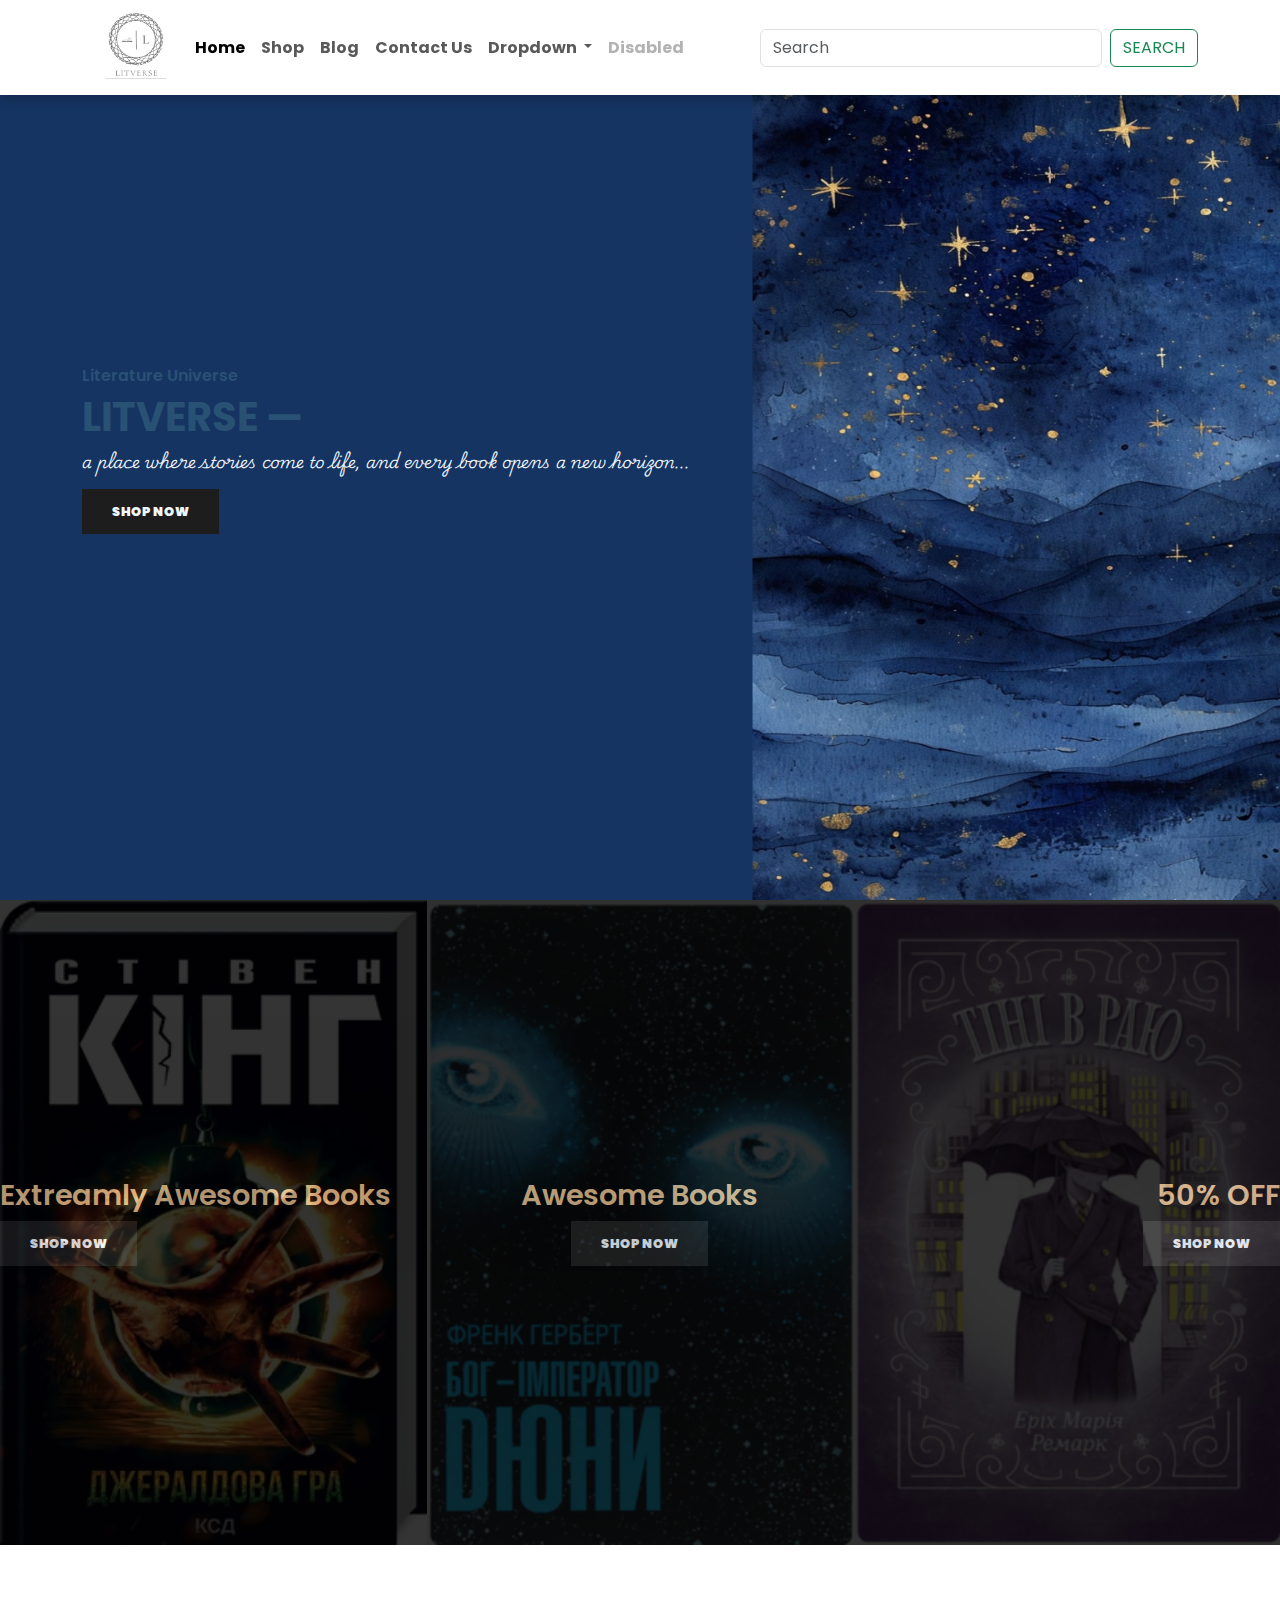
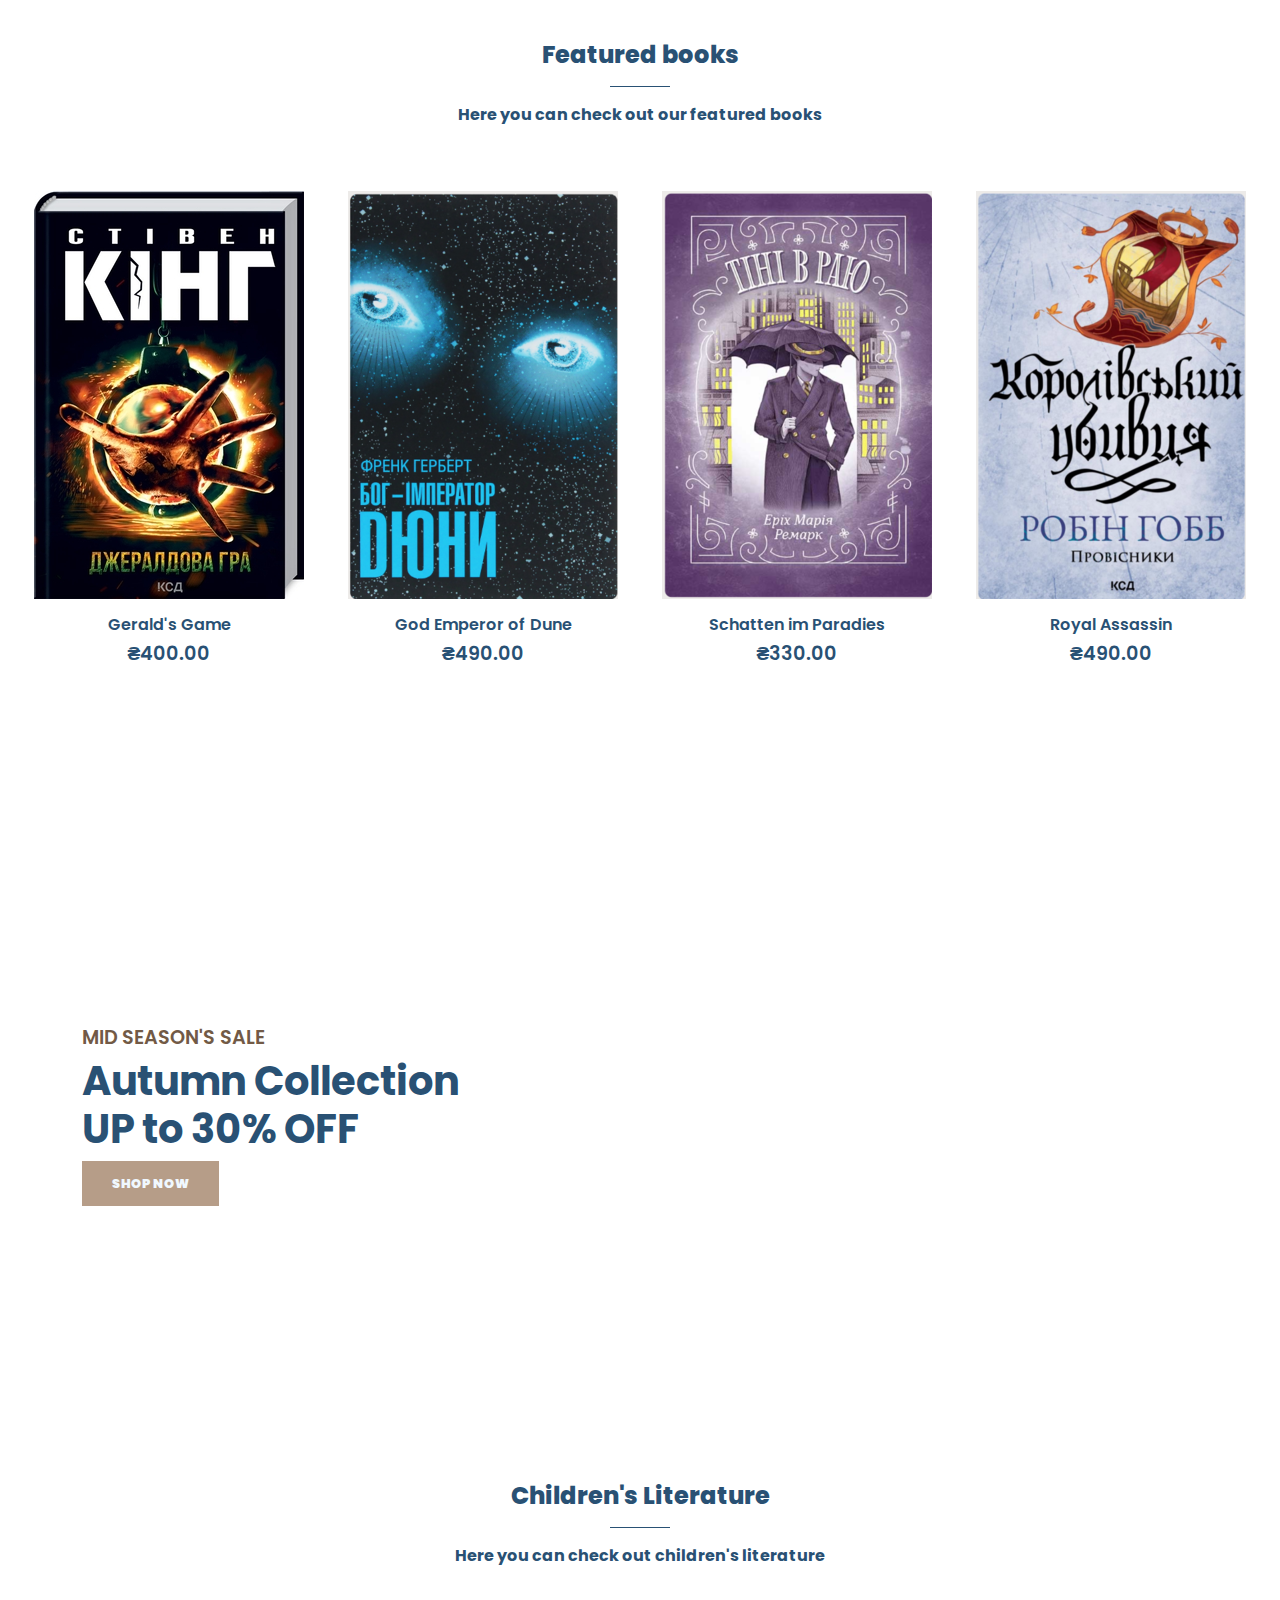
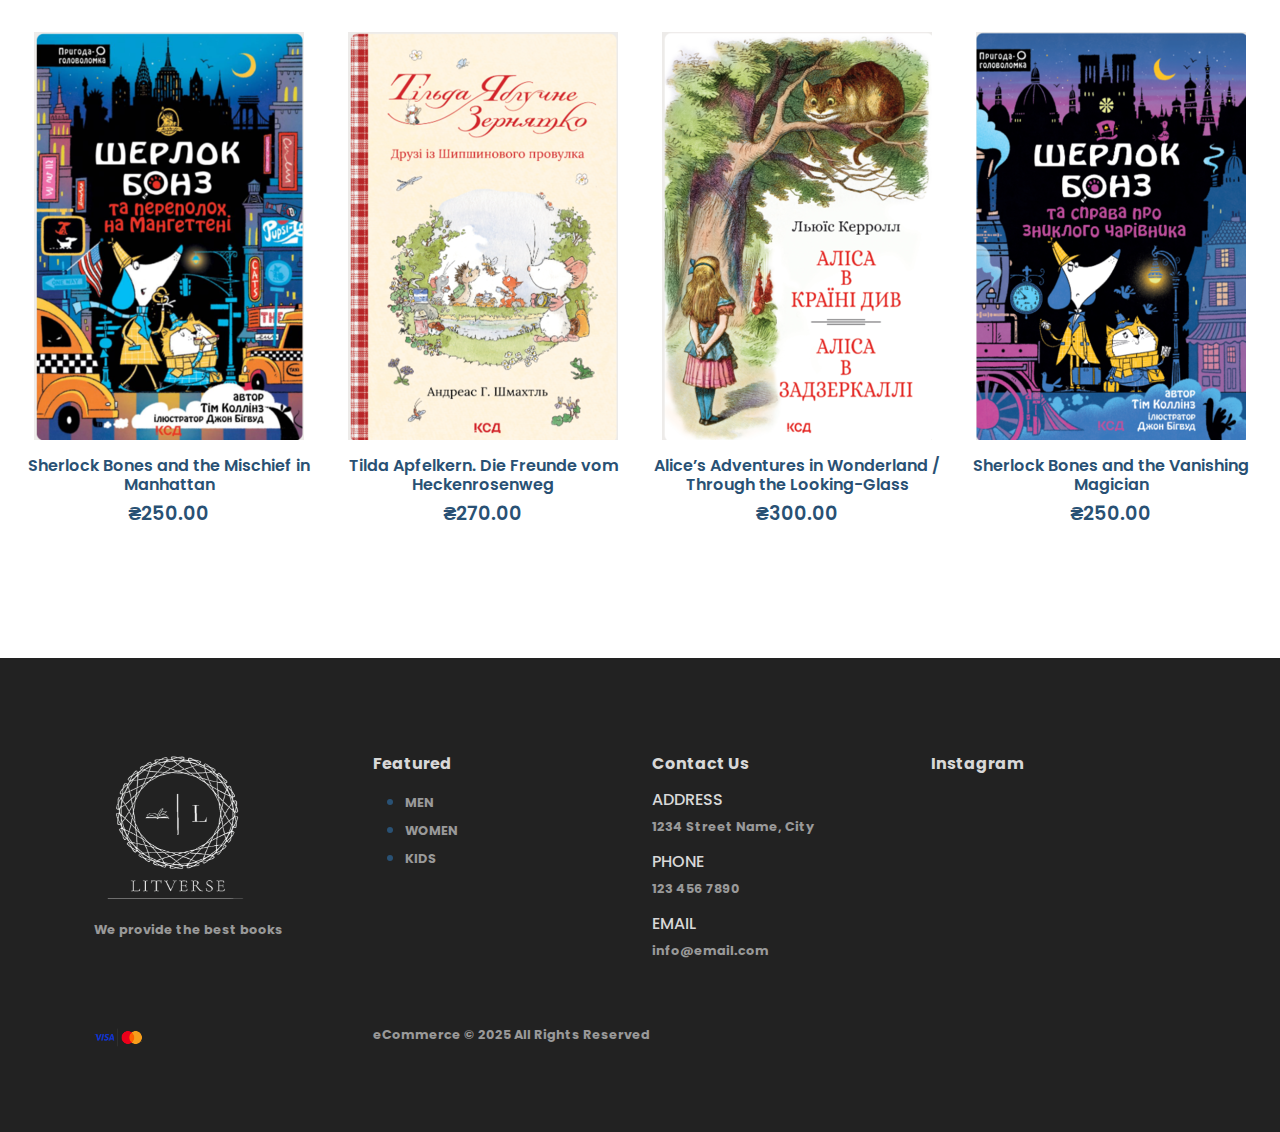
==== index.html @ 21c0c907 "frontend v1" ====
<!DOCTYPE html>
<html lang="en">
<head>
    <meta charset="UTF-8">
    <meta name="viewport" content="width=device-width, initial-scale=1.0">
    <title>LitVerse | Home</title>

    <link href="https://cdn.jsdelivr.net/npm/bootstrap@5.3.3/dist/css/bootstrap.min.css" rel="stylesheet" integrity="sha384-QWTKZyjpPEjISv5WaRU9OFeRpok6YctnYmDr5pNlyT2bRjXh0JMhjY6hW+ALEwIH" crossorigin="anonymous"/>
    <link rel="stylesheet" href="https://pro.frontawesome.com/releases/v5.10.0/css/all.css" integrity="sha384-AYmEC3Yw5cVb3ZcuHt0A93w35dYTsvhLPVnYs9eStHfGJv0vKxVfEGroGkvsg+p" crossorigin="anonymous"/>
    <link rel="stylesheet" href="assets/css/style.css"/>
</head>

<body>
      <!--Navbar-->
           <nav class="navbar navbar-expand-lg navbar-light bg-white py-3 fixed-top">
        <div class="container">
          <img class="logo"src="assets/imgs/z1.png" />
          <button class="navbar-toggler" type="button" data-bs-toggle="collapse" data-bs-target="#navbarSupportedContent" aria-controls="navbarSupportedContent" aria-expanded="false" aria-label="Toggle navigation">
            <span class="navbar-toggler-icon"></span>
          </button>
          <div class="collapse navbar-collapse" id="navbarSupportedContent">
            <ul class="navbar-nav me-auto mb-2 mb-lg-0">

              <li class="nav-item">
                <a class="nav-link active" aria-current="page" href="index.html">Home</a>
              </li>

              <li class="nav-item">
                <a class="nav-link" href="shop.html">Shop</a>
              </li>

              <li class="nav-item">
                <a class="nav-link" href="#">Blog</a>
              </li>

              <li class="nav-item">
                <a class="nav-link" href="#">Contact Us</a>
              </li>

              <li class="nav-item dropdown">
                <a class="nav-link dropdown-toggle" href="#" id="navbarDropdown" role="button" data-bs-toggle="dropdown" aria-expanded="false">
                  Dropdown
                </a>
                <ul class="dropdown-menu" aria-labelledby="navbarDropdown">
                  <li><a class="dropdown-item" href="#">Action</a></li>
                  <li><a class="dropdown-item" href="#">Another action</a></li>
                  <li><hr class="dropdown-divider"></li>
                  <li><a class="dropdown-item" href="#">Something else here</a></li>
                </ul>
              </li>
              <li class="nav-item">
                <a class="nav-link disabled" href="#" tabindex="-1" aria-disabled="true">Disabled</a>
              </li>
            </ul>
            <form class="d-flex">
              <input class="form-control me-2" type="search" placeholder="Search" aria-label="Search">
              <button class="btn btn-outline-success" type="submit">Search</button>
            </form>
          </div>
        </div>
          </nav>

      <!--Home-->
          <section id = "home">
            <div class = "container">
                <h5>Literature Universe</h5>
                <h1>LITVERSE —</h1>
                <p>a place where stories come to life, and every book opens a new horizon...</p>
                <button>Shop Now</button>
            </div>

          </section>

      <!--New-->
          <section id = "new" class = "w-100">
          <div class = "row p-0 m-0">
            <!--One-->
            <div class = "one col-lg-4 col-md-12 col-sm-12 p-0">
              <img class = "img-fluid" src = "assets/imgs/b1.jpg"/>
              <div class = "details">
                <h2>Extreamly Awesome Books</h2>
                <button class = "text-uppercase">Shop Now</button>
              </div>
            </div>

            <!--Two-->
            <div class = "one col-lg-4 col-md-12 col-sm-12 p-0">
              <img class = "img-fluid" src = "assets/imgs/b2.png"/>
              <div class = "details">
                <h2>Awesome Books</h2>
                <button class = "text-uppercase">Shop Now</button>
              </div>
            </div>

            <!--Three-->
            <div class = "one col-lg-4 col-md-12 col-sm-12 p-0">
              <img class = "img-fluid" src = "assets/imgs/b3.png"/>
              <div class = "details">
                <h2>50% OFF</h2>
                <button class = "text-uppercase">Shop Now</button>
              </div>
            </div>

          </div>
          </section>

      <!--Featured-->
          <section id = "featured" class = "my-5 pb-5">
            <div class = "container text-center mt-5 py-5">
              <h3>Featured books</h3>
              <hr class = "mx-auto">
              <p>Here you can check out our featured books</p>
            </div>
            <div class = "row mx-auto container-fluid">

            <div class = "product text-center col-lg-3 col-md-4 col-sm-12">
              <img class = "img-fluid mb-3" src = "assets/imgs/b1.jpg"/>
              <h5 class = "p-name">Gerald's Game</h5>
              <h4 class = "p-price">₴400.00</h4>
              <button class = "buy-btn">Buy Now</button>
            </div>

            <div class = "product text-center col-lg-3 col-md-4 col-sm-12">
              <img class = "img-fluid mb-3" src = "assets/imgs/b2.png"/>
              <h5 class = "p-name">God Emperor of Dune</h5>
              <h4 class = "p-price">₴490.00</h4>
              <button class = "buy-btn">Buy Now</button>
            </div>

            <div class = "product text-center col-lg-3 col-md-4 col-sm-12">
              <img class = "img-fluid mb-3" src = "assets/imgs/b3.png"/>
              <h5 class = "p-name">Schatten im Paradies</h5>
              <h4 class = "p-price">₴330.00</h4>
              <button class = "buy-btn">Buy Now</button>
            </div>

            <div class = "product text-center col-lg-3 col-md-4 col-sm-12">
              <img class = "img-fluid mb-3" src = "assets/imgs/b4.png"/>
              <h5 class = "p-name">Royal Assassin</h5>
              <h4 class = "p-price">₴490.00</h4>
              <button class = "buy-btn">Buy Now</button>
            </div>
          </div>
          </section>

      <!--Banner-->
          <section id = "banner" class = "my-5 py-5">
            <div class = "container">
              <h4>MID SEASON'S SALE</h4>
              <h1>Autumn Collection <br> UP to 30% OFF</h1>
              <button class = "text-uppercase">shop now</button>
            </div>

          </section>    
          
      <!--Children's Literature-->
          <section id = "featured" class = "my-5">
      <div class = "container text-center mt-5 py-5">
        <h3>Children's Literature</h3>
        <hr class = "mx-auto">
        <p>Here you can check out children's literature</p>
      </div>
      <div class = "row mx-auto container-fluid">

      <div class = "product text-center col-lg-3 col-md-4 col-sm-12">
        <img class = "img-fluid mb-3" src = "assets/imgs/cb1.png"/>
        <h5 class = "p-name">Sherlock Bones and the Mischief in Manhattan</h5>
        <h4 class = "p-price">₴250.00</h4>
        <button class = "buy-btn">Buy Now</button>
      </div>

      <div class = "product text-center col-lg-3 col-md-4 col-sm-12">
        <img class = "img-fluid mb-3" src = "assets/imgs/cb2.png"/>
        <h5 class = "p-name">Tilda Apfelkern. Die Freunde vom Heckenrosenweg</h5>
        <h4 class = "p-price">₴270.00</h4>
        <button class = "buy-btn">Buy Now</button>
      </div>

      <div class = "product text-center col-lg-3 col-md-4 col-sm-12">
        <img class = "img-fluid mb-3" src = "assets/imgs/cb3.png"/>
        <h5 class = "p-name">Alice’s Adventures in Wonderland / Through the Looking-Glass</h5>
        <h4 class = "p-price">₴300.00</h4>
        <button class = "buy-btn">Buy Now</button>
      </div>

      <div class = "product text-center col-lg-3 col-md-4 col-sm-12">
        <img class = "img-fluid mb-3" src = "assets/imgs/cb4.png"/>
        <h5 class = "p-name">Sherlock Bones and the Vanishing Magician</h5>
        <h4 class = "p-price">₴250.00</h4>
        <button class = "buy-btn">Buy Now</button>
      </div>
    </div>
          </section>  


      <!-- Footer -->
          <footer class="mt-5 py-5">
  <div class="row container mx-auto pt-5">
    <div class="footer-one col-lg-3 col-md-6 col-sm-12">
      <img class = "logo2" src="assets/imgs/Designer-removebg-preview.png"/>
      <p class="pt-3">We provide the best books</p>
    </div>

    <div class="footer-one col-lg-3 col-md-6 col-sm-12">
      <h5 class="pb-2">Featured</h5>
      <ul class="text-uppercase">
        <li><a href="#">Men</a></li>
        <li><a href="#">Women</a></li>
        <li><a href="#">Kids</a></li>
      </ul>
    </div>

    <div class="footer-one col-lg-3 col-md-6 col-sm-12">
      <h5 class="pb-2">Contact Us</h5>
      <div>
        <h6 class="text-uppercase">Address</h6>
        <p>1234 Street Name, City</p>
      </div>
      <div>
        <h6 class="text-uppercase">Phone</h6>
        <p>123 456 7890</p>
      </div>
      <div>
        <h6 class="text-uppercase">Email</h6>
        <p>info@email.com</p>
      </div>
    </div>

    <div class="footer-one col-lg-3 col-md-6 col-sm-12">
      <h5 class="pb-2">Instagram</h5>
      <div class="row">
        <!-- <img src="img1.jpg" class="img-fluid w-25 h-100 m-2" alt="Instagram Image 1" /> -->
        <!-- <img src="img2.jpg" class="img-fluid w-25 h-100 m-2" alt="Instagram Image 2" /> -->
        <!-- <img src="img3.jpg" class="img-fluid w-25 h-100 m-2" alt="Instagram Image 3" /> -->
        <!-- <img src="img4.jpg" class="img-fluid w-25 h-100 m-2" alt="Instagram Image 4" /> -->
      </div>
    </div>
  </div>

  <div class="copyright mt-5">
    <div class="row container mx-auto">

      <div class="col-lg-3 col-md-5 col-sm-12 mb-4">
        <img src="assets/imgs/Visa-Mastercard.png"/>
      </div>

      <div class="col-lg-3 col-md-5 col-sm-12 mb-4 text-nowrap mb-2">
        <p>eCommerce © 2025 All Rights Reserved</p>
      </div>

      <div class="col-lg-3 col-md-5 col-sm-12 mb-4">
        <a href="#"><i class="fab fa-facebook"></i></a>
        <a href="#"><i class="fab fa-instagram"></i></a>
        <a href="#"><i class="fab fa-twitter"></i></a>
      </div>
    </div>
  </div>
          </footer>



    <script src="https://cdn.jsdelivr.net/npm/bootstrap@5.3.3/dist/js/bootstrap.bundle.min.js" integrity="sha384-YvpcrYf0tY3lHB60NNkmXc5s9fDVZLESaAA55NDzOxhy9GkcIdslK1eN7N6jIeHz" crossorigin="anonymous"></script>
</body>
</html>
---- assets/css/style.css ----
@import url('https://fonts.googleapis.com/css2?family=Poppins:wght@100&display=swap');
@import url('https://fonts.googleapis.com/css2?family=Playwrite+IN&display=swap');

#home p {
  color: aliceblue;
  font-family: "Playwrite IN", serif;
  font-optical-sizing: auto;
  font-weight: 300;
  font-style: normal;
}

button{
    font-size: 0.8rem;
    font-weight: 900;
    outline: none;
    border: none;
    background-color: #1d1d1d;
    color: aliceblue;
    padding: 13px 30px;
    text-transform: uppercase;
    cursor: pointer;
    transition: 0.5s ease;
}

button:hover{
    background-color: rgb(114, 90, 70);
}

body{
    font-family: 'Poppins', sans-serif;
    color: rgb(41, 81, 116);
    font-weight: 700;
    font-style: normal;
}


h1{
    font-size: 2.5rem;
    font-weight: 700;
}

h2{
    font-size: 1.8rem;
    font-weight: 600;
}

h3{
    font-size: 1.5rem;
    font-weight: 800;
}

h4{
    font-size: 1.2rem;
    font-weight: 600;
}

h5{
    font-size: 1rem;
    font-weight: 590;
}

h6{
    color: #d8d8d8;
}

.navbar{
    color: #e6f2ff;
    height: 95px;
    font-size: 16px;
    padding-top: 2rem !important;
    padding-bottom: 2rem !important; 
    top: 0;
    box-shadow: 0 5px 10px rgb(0, 0, 0, 0.2);
}

.navbar-light .navbar-nav .navbar-link{
    padding: 0 20px;
    color: black;
    transition: 0.4s ease;
}

.navbar-light .navbar-nav .navbar-link:hover,
.navbar i:hover,
.navbar-light .navbar-nav .navbar-link.active
.navbar i:hover{
    color: rgb(114, 90, 70);
}

.navbar i {
    font-size: 1.2rem;
    padding: 0 0.7 px;
    transition: 0.4s ease;
    font-weight: 500;
    cursor: pointer;
}

@media only screen and (max-width: 990px) {
    .nuv-buttons {
        margin-left: 60%;
    }

    .nuv-buttons ul{
        margin: 1rem;
        justify-content: flex-start;
        align-items: flex-start;
        text-align: left;
    }
}


#home{
    background-image: url('../imgs/f6.png');
    width: 100%;
    height: 100vh;
    background-size: cover;
    background-position-x: center;
    background-position-y: top;
    display: flex;
    flex-direction: column;
    justify-content: center;
    align-items: flex-start;
}


#home span{
    color: rgb(114, 90, 70);
}

#new .one img{
    width: 100%;
    height: 100%;
    background-position: center;
    background-repeat: no-repeat;
    background-size: cover;
}

#new .one{
    position: relative;
}

#new .one .details{
    position: absolute;
    top: 0;
    left: 0;
    color: burlywood;
    font-weight: bold;
    transition: 0.4s ease;
    opacity: 0.8;
    background-color: rgb(1, 1, 1);
    width: 100%;
    height: 100%;
}

#new .one .details:hover{
    background-color: #B69D88;
}

#new .one:nth-child(1) .details{
    display: flex;
    justify-content: center;
    flex-direction: column;
    align-items: flex-start;
    text-align: start;
}

#new .one:nth-child(2) .details{
    display: flex;
    justify-content: center;
    flex-direction: column;
    align-items: center;
    text-align: center;
}

#new .one:nth-child(3) .details{
    display: flex;
    justify-content: center;
    flex-direction: column;
    align-items: flex-end;
    text-align: end;
}

/* Product */

.product {
    cursor: pointer;
    margin-bottom: 2rem;
}

.product img {
    transition: 0.3s ease;
}

.product:hover img {
    opacity: 0.7;
}

.product .buy-btn {
    background-color: rgb(114, 90, 70);
    transform: translateY(50px);
    opacity: 0;
    transition: 0.3s all;
}

.product:hover .buy-btn {
    transform: translateY(0px);
    opacity: 1;
}

hr {
    width: 60px;
    height: 1px !important;
    opacity: 1 !important;
    background-color: rgb(114, 90, 70);
}

#banner {
    background-image: url('../imgs/f4.png');
    width: 100%;
    height: 60vh;
    background-size: cover;
    background-position-x: center;
    background-position-y: 80px;
    background-repeat: no-repeat;
    background-attachment: fixed;
    display: flex;
    flex-direction: column;
    justify-content: center;
    align-items: flex-start;
}

#banner h4 {
    color:rgb(114, 90, 70);
}

#banner button {
    background-color: #B69D88;
}

#banner button:hover {
    background-color: #1d1d1d;
}

footer {
    background-color: #222222;
}

footer h5 {
    color: #d8d8d8;
    font-weight: 700;
    font-size: 1.2 rem;
}

footer li {
    padding-bottom: 4px;
}

footer li a {
    font-size: 0.8rem;
    color: #999;
    text-decoration: none;
}

footer li a:hover {
    color: #d8d8d8;
}

footer p {
    color: #999;
    font-size: 0.8rem;
}

footer .copyright img {
    width: 20%;
}

.logo {
    width: 105px;
    height: 80px;
}

.logo2 {
    width: 170px;
    height: 150px;
}

.pagination a {
    color: coral;
}

.pagination li:hover a{
    color: #fff;
    background-color: coral;
}

.small-img-group {
    display: flex;
    justify-content: space-between;
}

.small-img-col {
    flex-basis: 24%;
    cursor: pointer;
}

.single-product input {
    width: 50px;
    height: 40px;
    padding-left: 10px;
    font-size: 16px;
    margin-right: 10px;
}
.single-product input:focus {
    outline: none;
}

.single-product .buy-btn {
    background-color: #fb774b;
    opacity: 1;
    transition: 0.4s all;
}

.single-product .buy-btn:hover {
    background-color: #222222;
}



/*Cart*/

.cart table {
    width: 100%;
    border-collapse: collapse;
}

.cart .product-info {
    display: flex;
    flex-wrap: wrap;
}

.cart th {
    text-align: left;
    padding: 5px 10px;
    color: #fff;
    background-color: #fb774b;
}

.cart td {
    padding: 10px 20px;
}

.cart td img {
    width: 65px;
    height: 90px;
    margin-right: 10px;
}

.cart td input {
    width: 40px;
    height: 30px;
    padding: 5px;
}

.cart td a {
    color: #fb774b;
}

.cart .remove-btn {
    color: #fb774b;
    text-decoration: none;
    font-size: 15px;
}

.cart .edit-btn {
    color: #fb774b;
    text-decoration: none;
    font-size: 15px;
}

.cart .product-info p {
    margin: 3px;
}

.cart-total {
    display: flex;
    justify-content: flex-end;
}

.cart-total table {
    width: 100%;
    max-width: 500px;
    border-top: 3px solid #fb774b;
}

td:last-child {
    text-align: right;
}

th:last-child {
    text-align: right;
}

.checkout-container {
    display: flex;
    justify-content: flex-end;
}

.checkout-btn {
    display: flex;
    justify-content: flex-end;
    background-color: #fb774b;
    color: #fff;
}

/* Login */

#login-form {
    width: 50%;
    margin: 5px auto;
    text-align: center;
    padding: 20px;
    border-top: 1 px solid #fb774b;
}

#login-form input {
    width: 50%;
    margin: 5px auto;
}

#login-form #login-btn {
    background-color: #fb774b;
    color: #fff;
}

#login-form #register-url {
    color: #fb774b;
}

/* Register */

#register-form {
    width: 50%;
    margin: 5px auto;
    text-align: center;
    padding: 20px;
    border-top: 1 px solid #fb774b;
}

#register-form input {
    width: 50%;
    margin: 5px auto;
}

#register-form #register-btn {
    background-color: #fb774b;
    color: #fff;
}

#register-form #login-url {
    color: #fb774b;
}

/* Account */

#account-form {
    width: 50%;
    margin: 35px auto;
    text-align: center;
    padding: 20px;
}

#account-form input {
    margin: 5px auto;
}

#account-form #change-pass-btn {
    color: #fff;
    background-color: #fb774b;
}

.account-info #orders-btn, #logout-btn {
    color: #fb774b;
    text-decoration: none;
}

/* Orders */

.orders table {
    width: 100%;
    border-collapse: collapse;
}

.orders .product-info {
    display: flex;
    flex-wrap: wrap;
}

.orders th {
    padding: 5px 10px;
    color: #fff;
    background-color: #fb774b;
    text-align: left;
}

.orders th:nth-child(2) {
    text-align: right;
}

.orders td {
    padding: 10px 20px;
}

.orders td img {
    width: 65px;
    height: 90px;
    margin-right: 10px;
}


/* Checkout */

#checkout-form .checkout-small-element {
    display: inline-block;
    width: 48%;
    margin: 10px auto;
}

#checkout-form .checkout-large-element {
    width: 96%;
}

#checkout-form .checkout-btn-container {
    margin: 10px;
    text-align: right;
    margin-right: 40px;
}

#checkout-form #checkout-btn {
    color: #fff;
    background-color: #fb774b;
}

/* Contact */

#contact span {
    color: #fb774b;
}
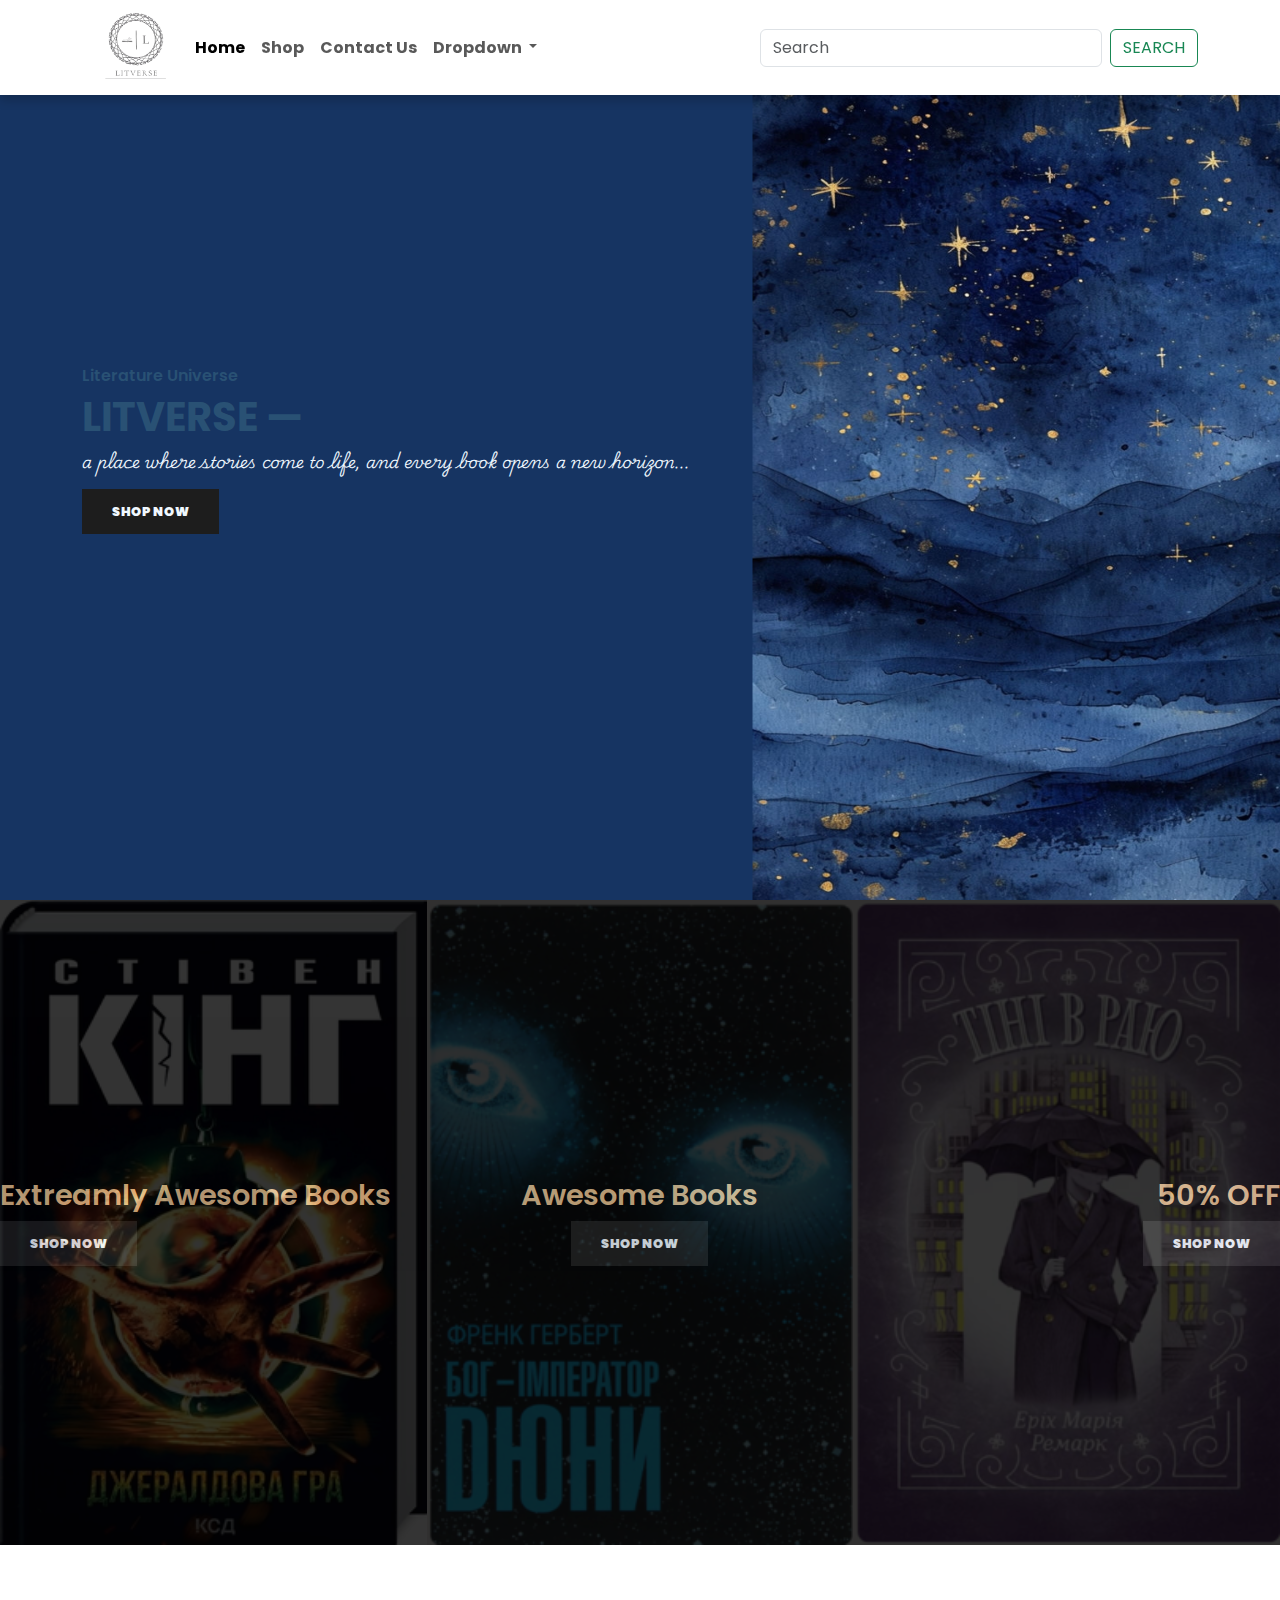
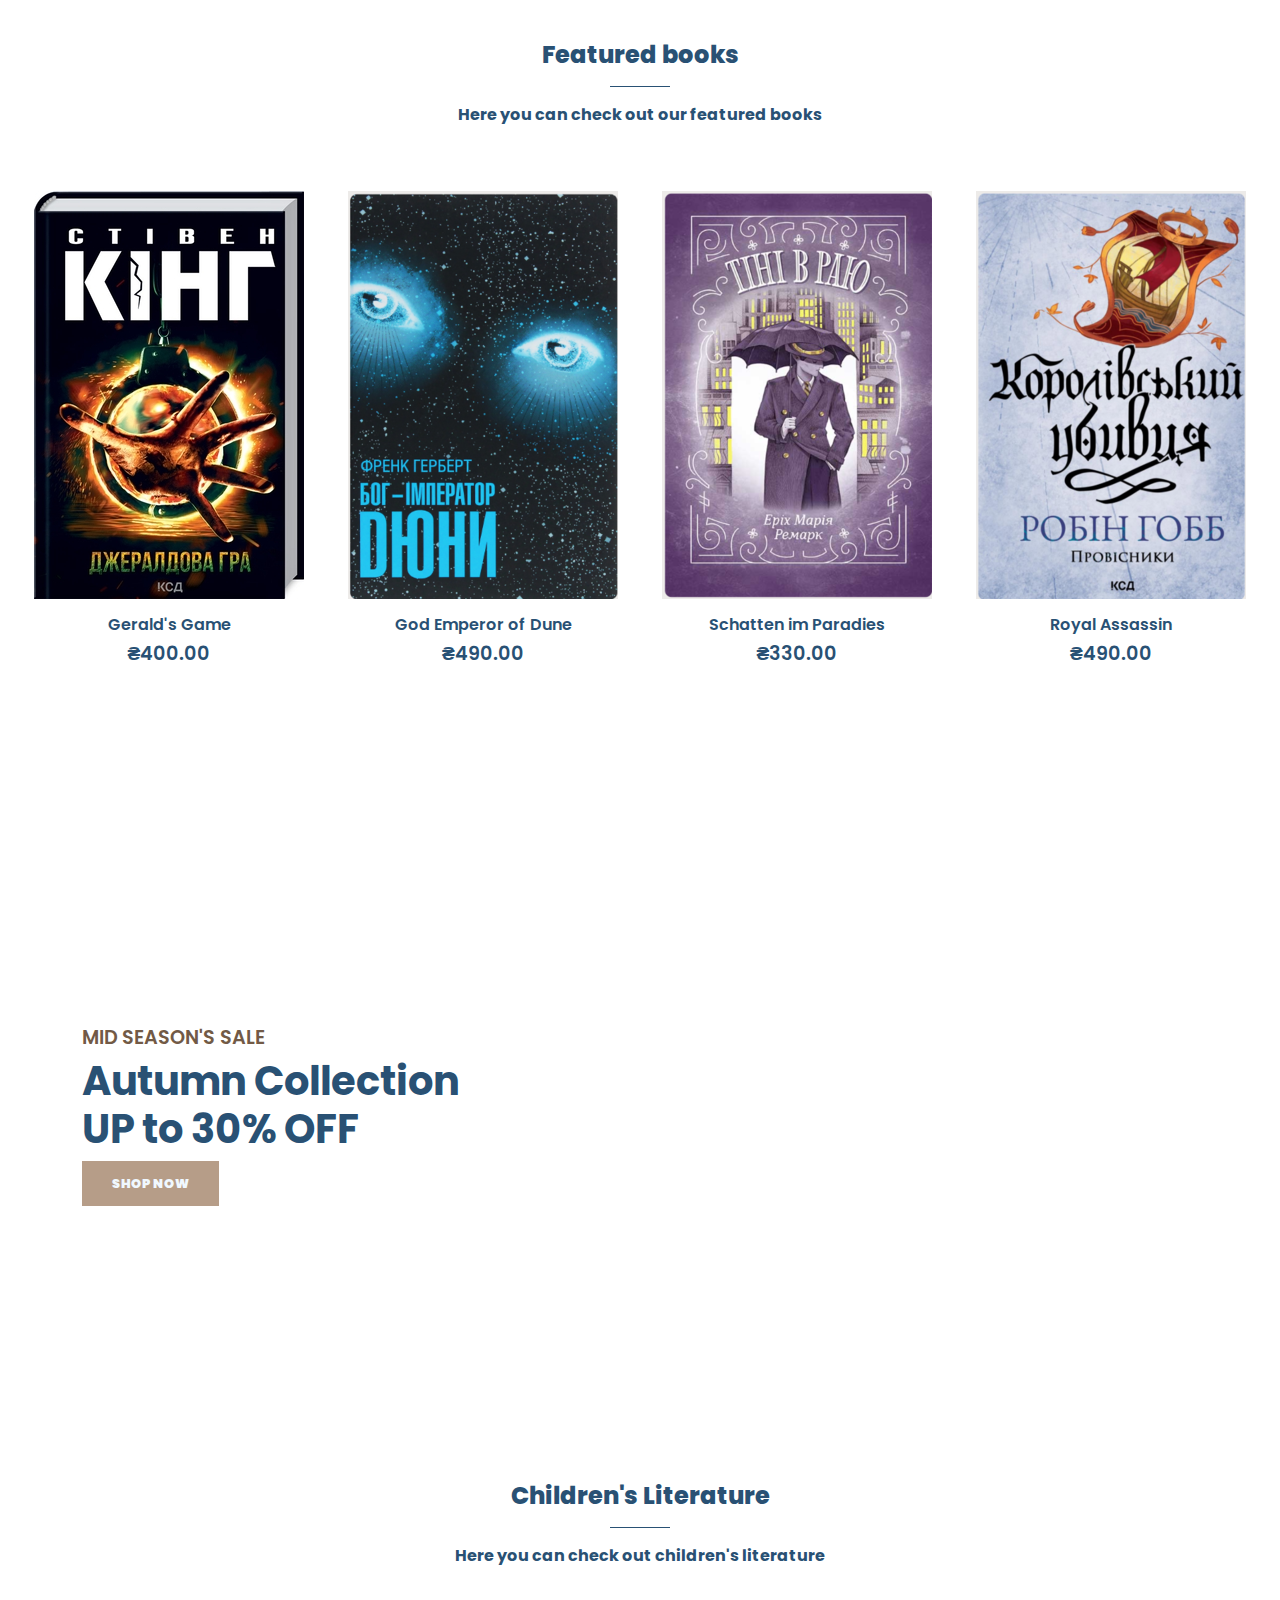
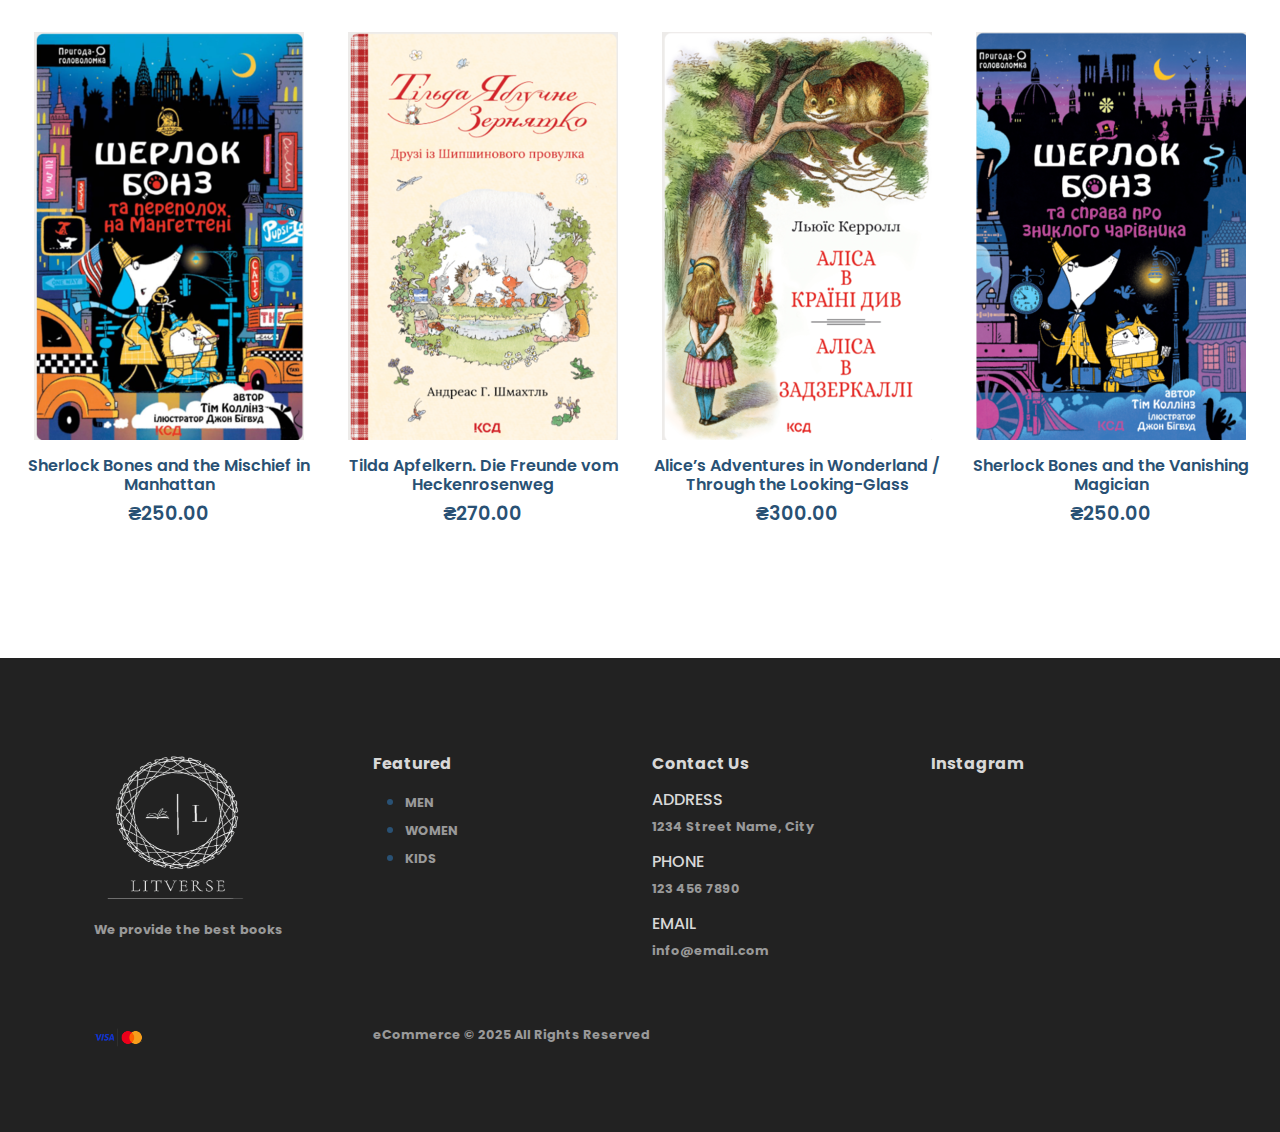
==== commit 3f7a7557: "modified: index.html" ====
--- a/index.html
+++ b/index.html
@@ -30,11 +30,7 @@
               </li>
 
               <li class="nav-item">
-                <a class="nav-link" href="#">Blog</a>
-              </li>
-
-              <li class="nav-item">
-                <a class="nav-link" href="#">Contact Us</a>
+                <a class="nav-link" href="contact.html">Contact Us</a>
               </li>
 
               <li class="nav-item dropdown">
@@ -48,10 +44,8 @@
                   <li><a class="dropdown-item" href="#">Something else here</a></li>
                 </ul>
               </li>
-              <li class="nav-item">
-                <a class="nav-link disabled" href="#" tabindex="-1" aria-disabled="true">Disabled</a>
-              </li>
             </ul>
+
             <form class="d-flex">
               <input class="form-control me-2" type="search" placeholder="Search" aria-label="Search">
               <button class="btn btn-outline-success" type="submit">Search</button>
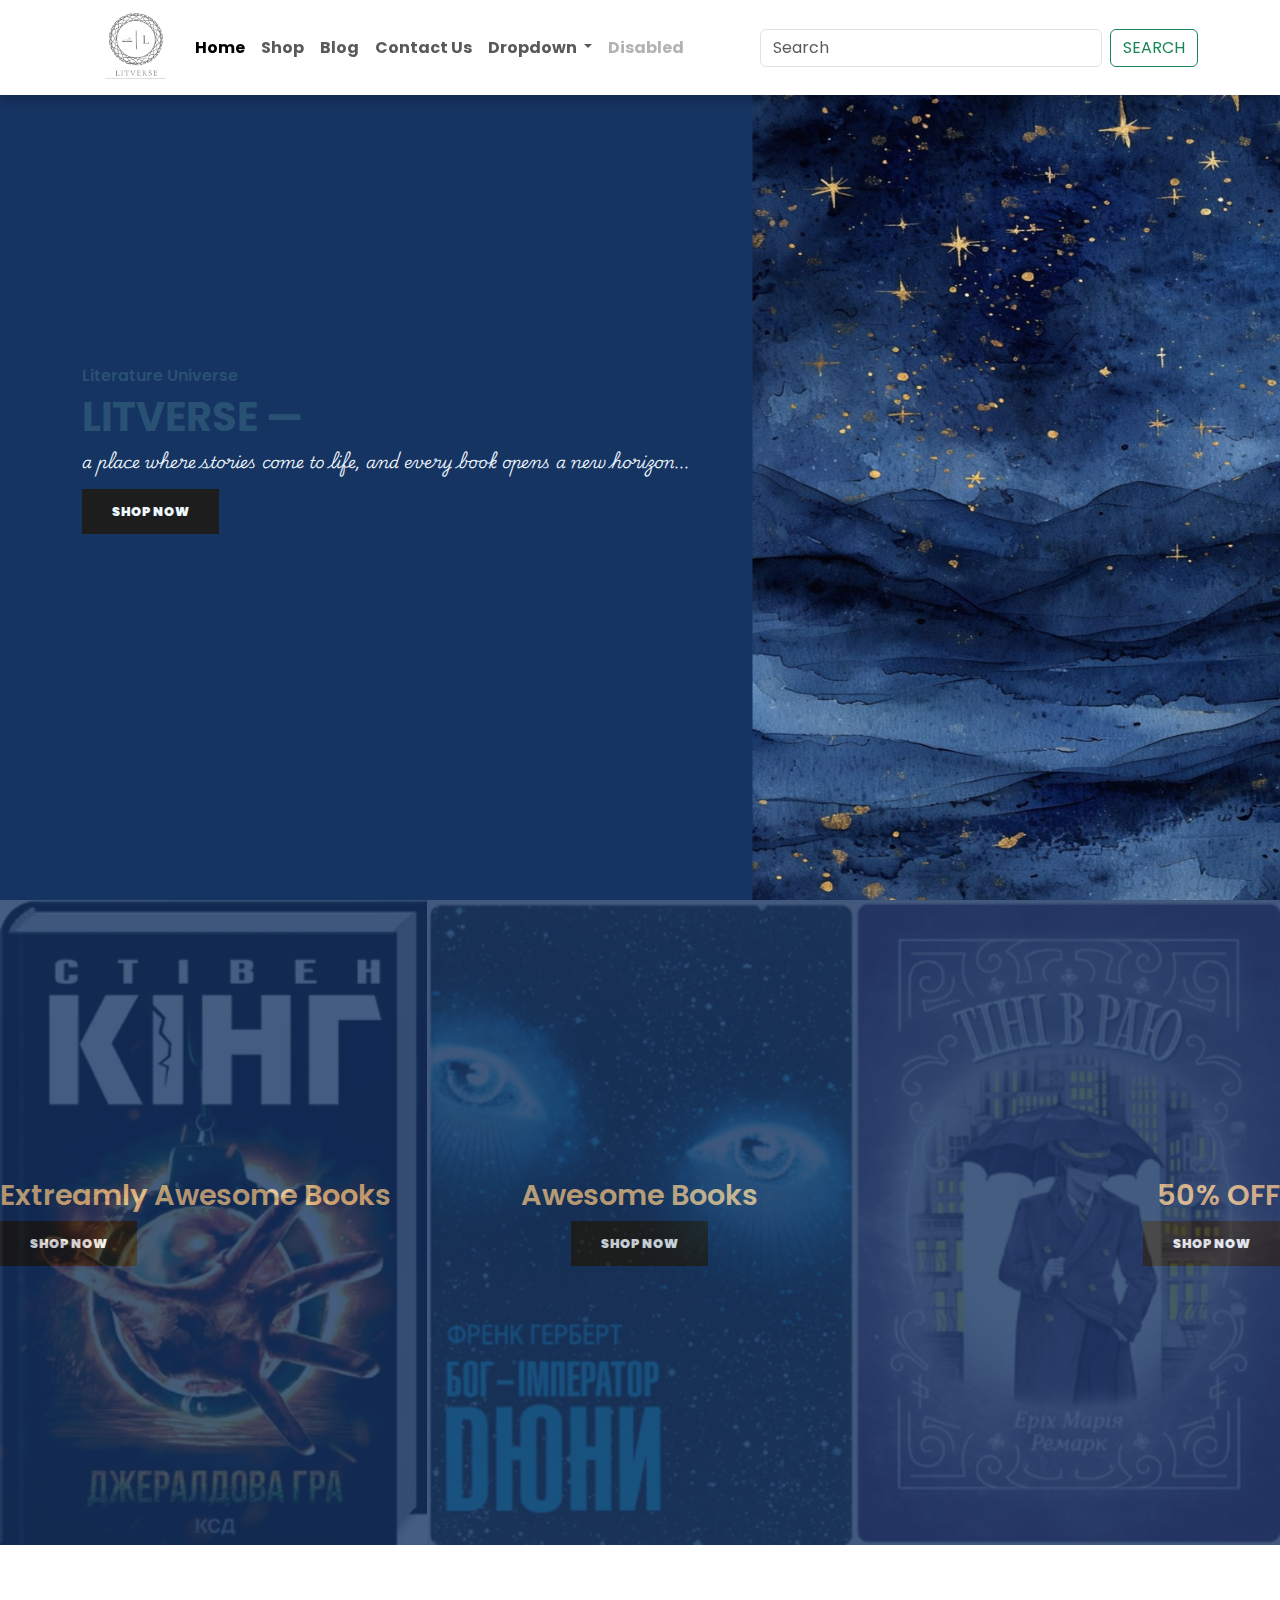
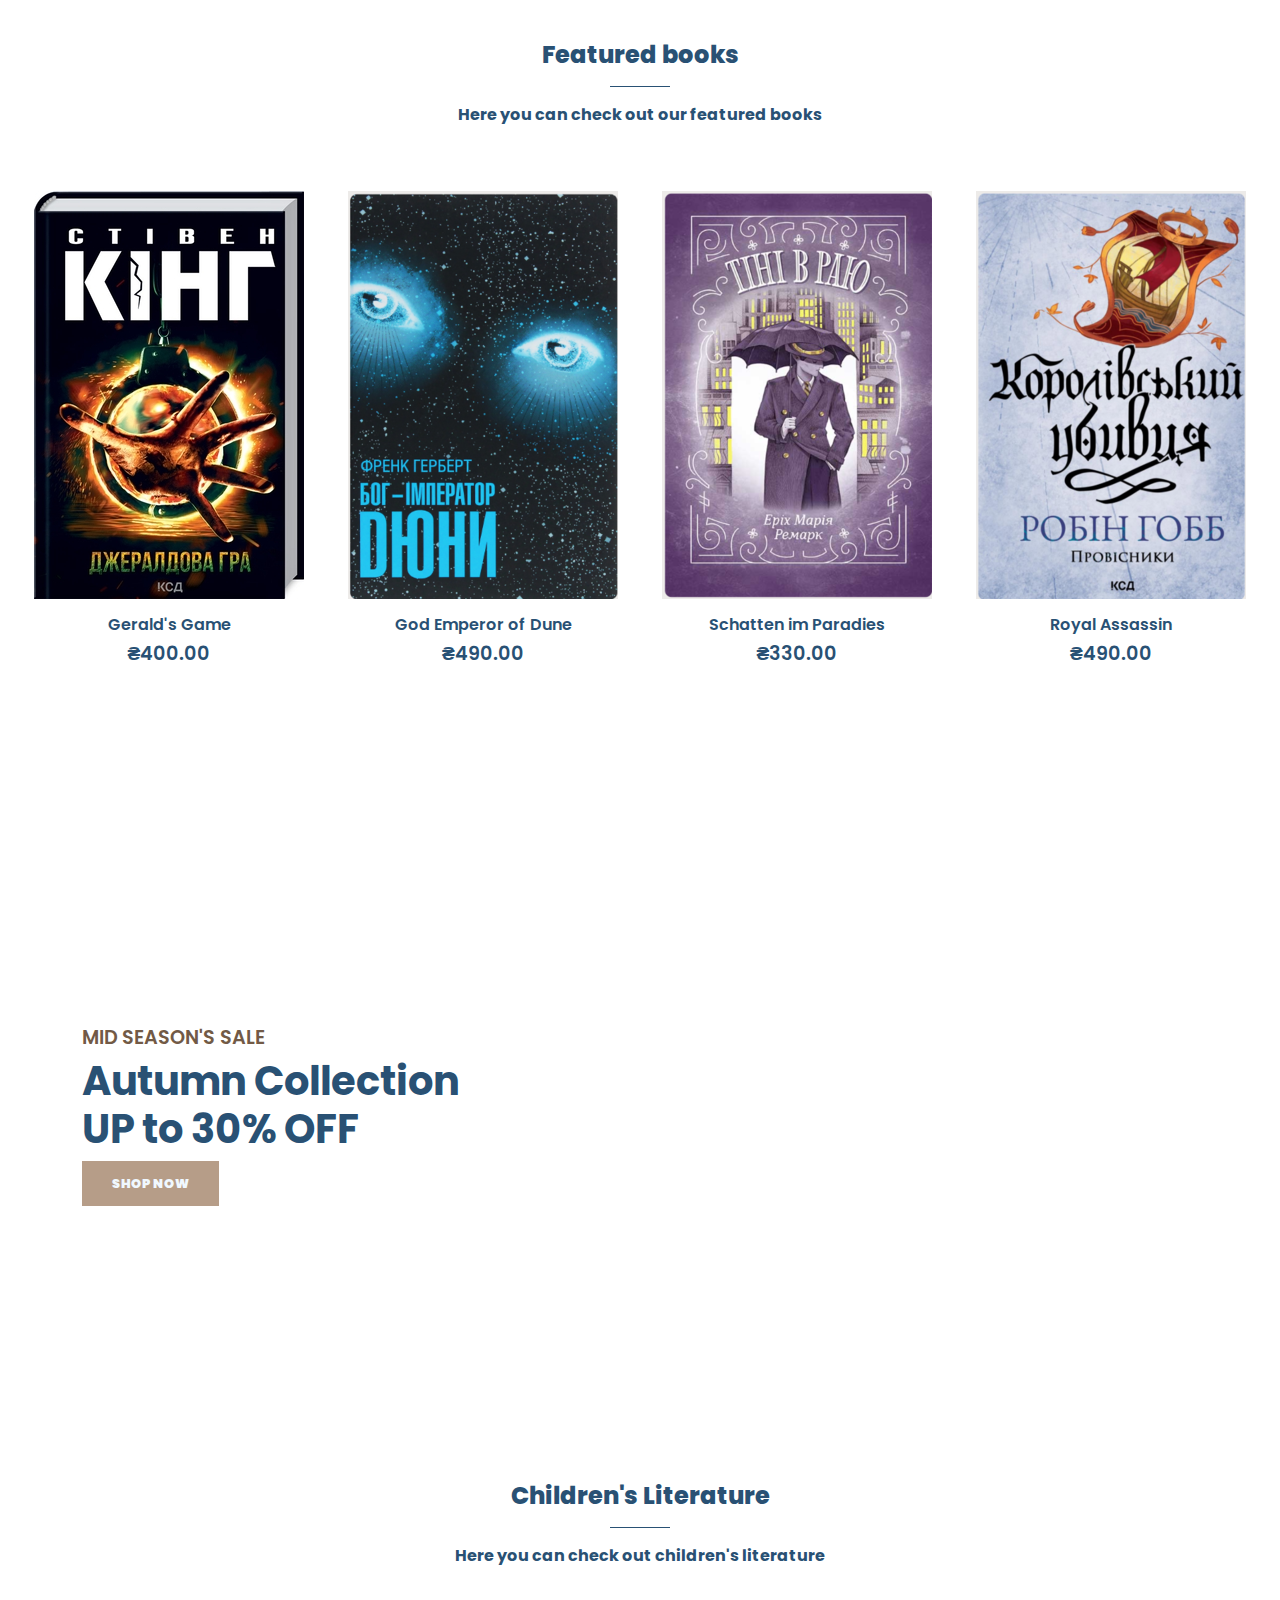
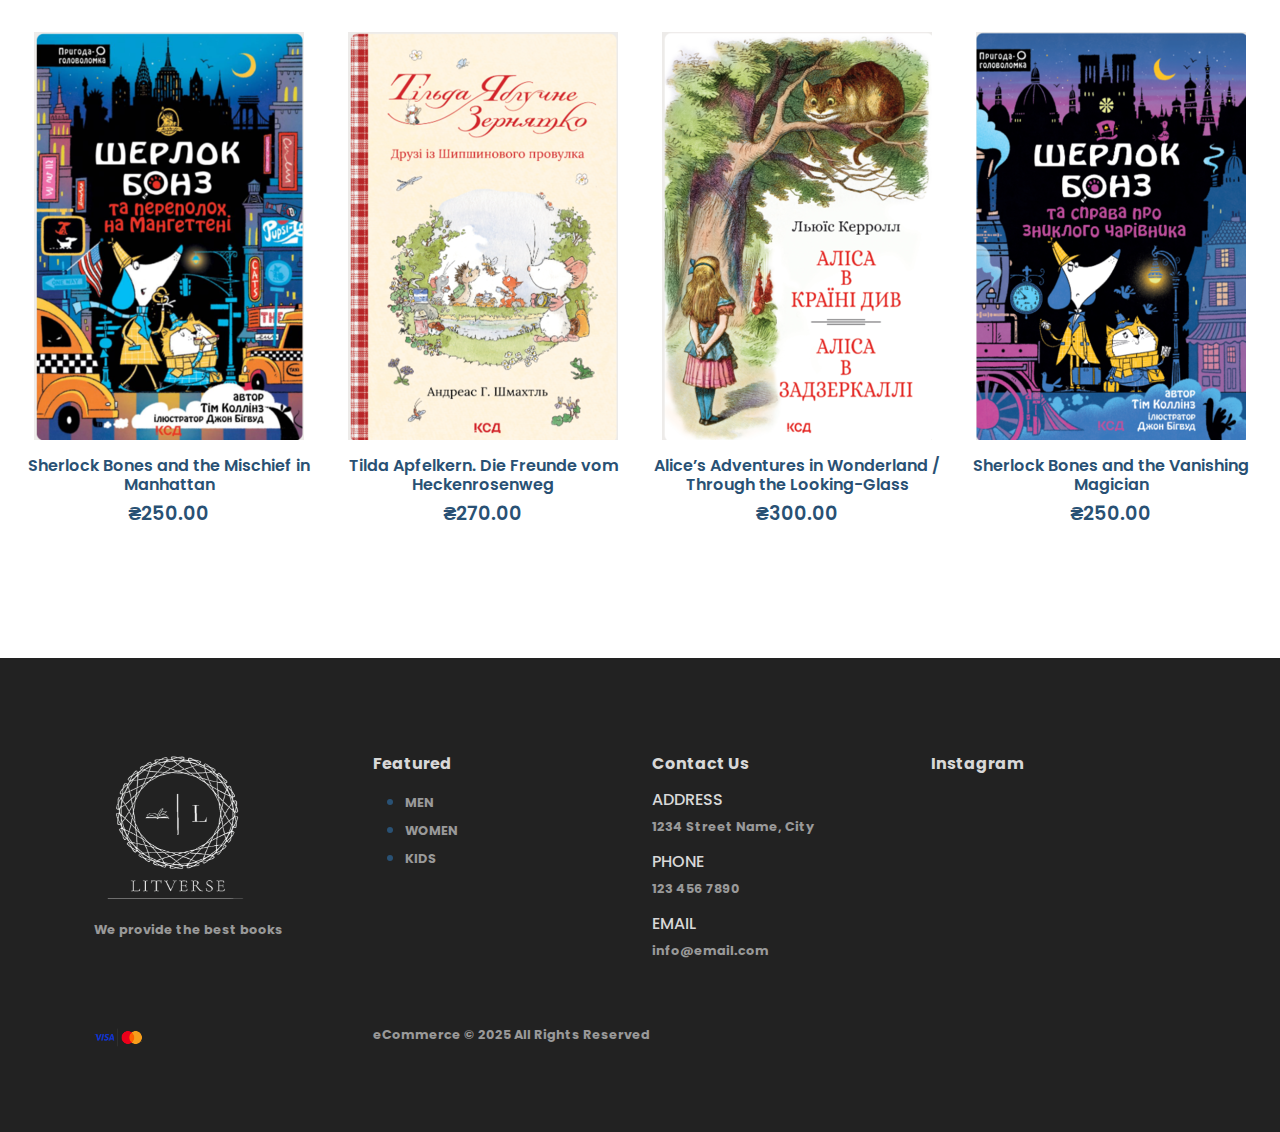
==== commit af1fa6d5: "Merge branch 'dev' of https://github.com/nbatryniuk7/LitVerse into dev" ====
--- a/index.html
+++ b/index.html
@@ -1,258 +1,264 @@
-<!DOCTYPE html>
-<html lang="en">
-<head>
-    <meta charset="UTF-8">
-    <meta name="viewport" content="width=device-width, initial-scale=1.0">
-    <title>LitVerse | Home</title>
-
-    <link href="https://cdn.jsdelivr.net/npm/bootstrap@5.3.3/dist/css/bootstrap.min.css" rel="stylesheet" integrity="sha384-QWTKZyjpPEjISv5WaRU9OFeRpok6YctnYmDr5pNlyT2bRjXh0JMhjY6hW+ALEwIH" crossorigin="anonymous"/>
-    <link rel="stylesheet" href="https://pro.frontawesome.com/releases/v5.10.0/css/all.css" integrity="sha384-AYmEC3Yw5cVb3ZcuHt0A93w35dYTsvhLPVnYs9eStHfGJv0vKxVfEGroGkvsg+p" crossorigin="anonymous"/>
-    <link rel="stylesheet" href="assets/css/style.css"/>
-</head>
-
-<body>
-      <!--Navbar-->
-           <nav class="navbar navbar-expand-lg navbar-light bg-white py-3 fixed-top">
-        <div class="container">
-          <img class="logo"src="assets/imgs/z1.png" />
-          <button class="navbar-toggler" type="button" data-bs-toggle="collapse" data-bs-target="#navbarSupportedContent" aria-controls="navbarSupportedContent" aria-expanded="false" aria-label="Toggle navigation">
-            <span class="navbar-toggler-icon"></span>
-          </button>
-          <div class="collapse navbar-collapse" id="navbarSupportedContent">
-            <ul class="navbar-nav me-auto mb-2 mb-lg-0">
-
-              <li class="nav-item">
-                <a class="nav-link active" aria-current="page" href="index.html">Home</a>
-              </li>
-
-              <li class="nav-item">
-                <a class="nav-link" href="shop.html">Shop</a>
-              </li>
-
-              <li class="nav-item">
-                <a class="nav-link" href="contact.html">Contact Us</a>
-              </li>
-
-              <li class="nav-item dropdown">
-                <a class="nav-link dropdown-toggle" href="#" id="navbarDropdown" role="button" data-bs-toggle="dropdown" aria-expanded="false">
-                  Dropdown
-                </a>
-                <ul class="dropdown-menu" aria-labelledby="navbarDropdown">
-                  <li><a class="dropdown-item" href="#">Action</a></li>
-                  <li><a class="dropdown-item" href="#">Another action</a></li>
-                  <li><hr class="dropdown-divider"></li>
-                  <li><a class="dropdown-item" href="#">Something else here</a></li>
-                </ul>
-              </li>
-            </ul>
-
-            <form class="d-flex">
-              <input class="form-control me-2" type="search" placeholder="Search" aria-label="Search">
-              <button class="btn btn-outline-success" type="submit">Search</button>
-            </form>
-          </div>
-        </div>
-          </nav>
-
-      <!--Home-->
-          <section id = "home">
-            <div class = "container">
-                <h5>Literature Universe</h5>
-                <h1>LITVERSE —</h1>
-                <p>a place where stories come to life, and every book opens a new horizon...</p>
-                <button>Shop Now</button>
-            </div>
-
-          </section>
-
-      <!--New-->
-          <section id = "new" class = "w-100">
-          <div class = "row p-0 m-0">
-            <!--One-->
-            <div class = "one col-lg-4 col-md-12 col-sm-12 p-0">
-              <img class = "img-fluid" src = "assets/imgs/b1.jpg"/>
-              <div class = "details">
-                <h2>Extreamly Awesome Books</h2>
-                <button class = "text-uppercase">Shop Now</button>
-              </div>
-            </div>
-
-            <!--Two-->
-            <div class = "one col-lg-4 col-md-12 col-sm-12 p-0">
-              <img class = "img-fluid" src = "assets/imgs/b2.png"/>
-              <div class = "details">
-                <h2>Awesome Books</h2>
-                <button class = "text-uppercase">Shop Now</button>
-              </div>
-            </div>
-
-            <!--Three-->
-            <div class = "one col-lg-4 col-md-12 col-sm-12 p-0">
-              <img class = "img-fluid" src = "assets/imgs/b3.png"/>
-              <div class = "details">
-                <h2>50% OFF</h2>
-                <button class = "text-uppercase">Shop Now</button>
-              </div>
-            </div>
-
-          </div>
-          </section>
-
-      <!--Featured-->
-          <section id = "featured" class = "my-5 pb-5">
-            <div class = "container text-center mt-5 py-5">
-              <h3>Featured books</h3>
-              <hr class = "mx-auto">
-              <p>Here you can check out our featured books</p>
-            </div>
-            <div class = "row mx-auto container-fluid">
-
-            <div class = "product text-center col-lg-3 col-md-4 col-sm-12">
-              <img class = "img-fluid mb-3" src = "assets/imgs/b1.jpg"/>
-              <h5 class = "p-name">Gerald's Game</h5>
-              <h4 class = "p-price">₴400.00</h4>
-              <button class = "buy-btn">Buy Now</button>
-            </div>
-
-            <div class = "product text-center col-lg-3 col-md-4 col-sm-12">
-              <img class = "img-fluid mb-3" src = "assets/imgs/b2.png"/>
-              <h5 class = "p-name">God Emperor of Dune</h5>
-              <h4 class = "p-price">₴490.00</h4>
-              <button class = "buy-btn">Buy Now</button>
-            </div>
-
-            <div class = "product text-center col-lg-3 col-md-4 col-sm-12">
-              <img class = "img-fluid mb-3" src = "assets/imgs/b3.png"/>
-              <h5 class = "p-name">Schatten im Paradies</h5>
-              <h4 class = "p-price">₴330.00</h4>
-              <button class = "buy-btn">Buy Now</button>
-            </div>
-
-            <div class = "product text-center col-lg-3 col-md-4 col-sm-12">
-              <img class = "img-fluid mb-3" src = "assets/imgs/b4.png"/>
-              <h5 class = "p-name">Royal Assassin</h5>
-              <h4 class = "p-price">₴490.00</h4>
-              <button class = "buy-btn">Buy Now</button>
-            </div>
-          </div>
-          </section>
-
-      <!--Banner-->
-          <section id = "banner" class = "my-5 py-5">
-            <div class = "container">
-              <h4>MID SEASON'S SALE</h4>
-              <h1>Autumn Collection <br> UP to 30% OFF</h1>
-              <button class = "text-uppercase">shop now</button>
-            </div>
-
-          </section>    
-          
-      <!--Children's Literature-->
-          <section id = "featured" class = "my-5">
-      <div class = "container text-center mt-5 py-5">
-        <h3>Children's Literature</h3>
-        <hr class = "mx-auto">
-        <p>Here you can check out children's literature</p>
-      </div>
-      <div class = "row mx-auto container-fluid">
-
-      <div class = "product text-center col-lg-3 col-md-4 col-sm-12">
-        <img class = "img-fluid mb-3" src = "assets/imgs/cb1.png"/>
-        <h5 class = "p-name">Sherlock Bones and the Mischief in Manhattan</h5>
-        <h4 class = "p-price">₴250.00</h4>
-        <button class = "buy-btn">Buy Now</button>
-      </div>
-
-      <div class = "product text-center col-lg-3 col-md-4 col-sm-12">
-        <img class = "img-fluid mb-3" src = "assets/imgs/cb2.png"/>
-        <h5 class = "p-name">Tilda Apfelkern. Die Freunde vom Heckenrosenweg</h5>
-        <h4 class = "p-price">₴270.00</h4>
-        <button class = "buy-btn">Buy Now</button>
-      </div>
-
-      <div class = "product text-center col-lg-3 col-md-4 col-sm-12">
-        <img class = "img-fluid mb-3" src = "assets/imgs/cb3.png"/>
-        <h5 class = "p-name">Alice’s Adventures in Wonderland / Through the Looking-Glass</h5>
-        <h4 class = "p-price">₴300.00</h4>
-        <button class = "buy-btn">Buy Now</button>
-      </div>
-
-      <div class = "product text-center col-lg-3 col-md-4 col-sm-12">
-        <img class = "img-fluid mb-3" src = "assets/imgs/cb4.png"/>
-        <h5 class = "p-name">Sherlock Bones and the Vanishing Magician</h5>
-        <h4 class = "p-price">₴250.00</h4>
-        <button class = "buy-btn">Buy Now</button>
-      </div>
-    </div>
-          </section>  
-
-
-      <!-- Footer -->
-          <footer class="mt-5 py-5">
-  <div class="row container mx-auto pt-5">
-    <div class="footer-one col-lg-3 col-md-6 col-sm-12">
-      <img class = "logo2" src="assets/imgs/Designer-removebg-preview.png"/>
-      <p class="pt-3">We provide the best books</p>
-    </div>
-
-    <div class="footer-one col-lg-3 col-md-6 col-sm-12">
-      <h5 class="pb-2">Featured</h5>
-      <ul class="text-uppercase">
-        <li><a href="#">Men</a></li>
-        <li><a href="#">Women</a></li>
-        <li><a href="#">Kids</a></li>
-      </ul>
-    </div>
-
-    <div class="footer-one col-lg-3 col-md-6 col-sm-12">
-      <h5 class="pb-2">Contact Us</h5>
-      <div>
-        <h6 class="text-uppercase">Address</h6>
-        <p>1234 Street Name, City</p>
-      </div>
-      <div>
-        <h6 class="text-uppercase">Phone</h6>
-        <p>123 456 7890</p>
-      </div>
-      <div>
-        <h6 class="text-uppercase">Email</h6>
-        <p>info@email.com</p>
-      </div>
-    </div>
-
-    <div class="footer-one col-lg-3 col-md-6 col-sm-12">
-      <h5 class="pb-2">Instagram</h5>
-      <div class="row">
-        <!-- <img src="img1.jpg" class="img-fluid w-25 h-100 m-2" alt="Instagram Image 1" /> -->
-        <!-- <img src="img2.jpg" class="img-fluid w-25 h-100 m-2" alt="Instagram Image 2" /> -->
-        <!-- <img src="img3.jpg" class="img-fluid w-25 h-100 m-2" alt="Instagram Image 3" /> -->
-        <!-- <img src="img4.jpg" class="img-fluid w-25 h-100 m-2" alt="Instagram Image 4" /> -->
-      </div>
-    </div>
-  </div>
-
-  <div class="copyright mt-5">
-    <div class="row container mx-auto">
-
-      <div class="col-lg-3 col-md-5 col-sm-12 mb-4">
-        <img src="assets/imgs/Visa-Mastercard.png"/>
-      </div>
-
-      <div class="col-lg-3 col-md-5 col-sm-12 mb-4 text-nowrap mb-2">
-        <p>eCommerce © 2025 All Rights Reserved</p>
-      </div>
-
-      <div class="col-lg-3 col-md-5 col-sm-12 mb-4">
-        <a href="#"><i class="fab fa-facebook"></i></a>
-        <a href="#"><i class="fab fa-instagram"></i></a>
-        <a href="#"><i class="fab fa-twitter"></i></a>
-      </div>
-    </div>
-  </div>
-          </footer>
-
-
-
-    <script src="https://cdn.jsdelivr.net/npm/bootstrap@5.3.3/dist/js/bootstrap.bundle.min.js" integrity="sha384-YvpcrYf0tY3lHB60NNkmXc5s9fDVZLESaAA55NDzOxhy9GkcIdslK1eN7N6jIeHz" crossorigin="anonymous"></script>
-</body>
+<!DOCTYPE html>
+<html lang="en">
+<head>
+    <meta charset="UTF-8">
+    <meta name="viewport" content="width=device-width, initial-scale=1.0">
+    <title>LitVerse | Home</title>
+
+    <link href="https://cdn.jsdelivr.net/npm/bootstrap@5.3.3/dist/css/bootstrap.min.css" rel="stylesheet" integrity="sha384-QWTKZyjpPEjISv5WaRU9OFeRpok6YctnYmDr5pNlyT2bRjXh0JMhjY6hW+ALEwIH" crossorigin="anonymous"/>
+    <link rel="stylesheet" href="https://pro.frontawesome.com/releases/v5.10.0/css/all.css" integrity="sha384-AYmEC3Yw5cVb3ZcuHt0A93w35dYTsvhLPVnYs9eStHfGJv0vKxVfEGroGkvsg+p" crossorigin="anonymous"/>
+    <link rel="stylesheet" href="assets/css/style.css"/>
+</head>
+
+<body>
+      <!--Navbar-->
+           <nav class="navbar navbar-expand-lg navbar-light bg-white py-3 fixed-top">
+        <div class="container">
+          <img class="logo"src="assets/imgs/z1.png" />
+          <button class="navbar-toggler" type="button" data-bs-toggle="collapse" data-bs-target="#navbarSupportedContent" aria-controls="navbarSupportedContent" aria-expanded="false" aria-label="Toggle navigation">
+            <span class="navbar-toggler-icon"></span>
+          </button>
+          <div class="collapse navbar-collapse" id="navbarSupportedContent">
+            <ul class="navbar-nav me-auto mb-2 mb-lg-0">
+
+              <li class="nav-item">
+                <a class="nav-link active" aria-current="page" href="index.html">Home</a>
+              </li>
+
+              <li class="nav-item">
+                <a class="nav-link" href="shop.html">Shop</a>
+              </li>
+
+              <li class="nav-item">
+                <a class="nav-link" href="#">Blog</a>
+              </li>
+
+              <li class="nav-item">
+                <a class="nav-link" href="#">Contact Us</a>
+              </li>
+
+              <li class="nav-item dropdown">
+                <a class="nav-link dropdown-toggle" href="#" id="navbarDropdown" role="button" data-bs-toggle="dropdown" aria-expanded="false">
+                  Dropdown
+                </a>
+                <ul class="dropdown-menu" aria-labelledby="navbarDropdown">
+                  <li><a class="dropdown-item" href="#">Action</a></li>
+                  <li><a class="dropdown-item" href="#">Another action</a></li>
+                  <li><hr class="dropdown-divider"></li>
+                  <li><a class="dropdown-item" href="#">Something else here</a></li>
+                </ul>
+              </li>
+              <li class="nav-item">
+                <a class="nav-link disabled" href="#" tabindex="-1" aria-disabled="true">Disabled</a>
+              </li>
+            </ul>
+            <form class="d-flex">
+              <input class="form-control me-2" type="search" placeholder="Search" aria-label="Search">
+              <button class="btn btn-outline-success" type="submit">Search</button>
+            </form>
+          </div>
+        </div>
+          </nav>
+
+      <!--Home-->
+          <section id = "home">
+            <div class = "container">
+                <h5>Literature Universe</h5>
+                <h1>LITVERSE —</h1>
+                <p>a place where stories come to life, and every book opens a new horizon...</p>
+                <button>Shop Now</button>
+            </div>
+
+          </section>
+
+      <!--New-->
+          <section id = "new" class = "w-100">
+          <div class = "row p-0 m-0">
+            <!--One-->
+            <div class = "one col-lg-4 col-md-12 col-sm-12 p-0">
+              <img class = "img-fluid" src = "assets/imgs/b1.jpg"/>
+              <div class = "details">
+                <h2>Extreamly Awesome Books</h2>
+                <button class = "text-uppercase">Shop Now</button>
+              </div>
+            </div>
+
+            <!--Two-->
+            <div class = "one col-lg-4 col-md-12 col-sm-12 p-0">
+              <img class = "img-fluid" src = "assets/imgs/b2.png"/>
+              <div class = "details">
+                <h2>Awesome Books</h2>
+                <button class = "text-uppercase">Shop Now</button>
+              </div>
+            </div>
+
+            <!--Three-->
+            <div class = "one col-lg-4 col-md-12 col-sm-12 p-0">
+              <img class = "img-fluid" src = "assets/imgs/b3.png"/>
+              <div class = "details">
+                <h2>50% OFF</h2>
+                <button class = "text-uppercase">Shop Now</button>
+              </div>
+            </div>
+
+          </div>
+          </section>
+
+      <!--Featured-->
+          <section id = "featured" class = "my-5 pb-5">
+            <div class = "container text-center mt-5 py-5">
+              <h3>Featured books</h3>
+              <hr class = "mx-auto">
+              <p>Here you can check out our featured books</p>
+            </div>
+            <div class = "row mx-auto container-fluid">
+
+            <div class = "product text-center col-lg-3 col-md-4 col-sm-12">
+              <img class = "img-fluid mb-3" src = "assets/imgs/b1.jpg"/>
+              <h5 class = "p-name">Gerald's Game</h5>
+              <h4 class = "p-price">₴400.00</h4>
+              <button class = "buy-btn">Buy Now</button>
+            </div>
+
+            <div class = "product text-center col-lg-3 col-md-4 col-sm-12">
+              <img class = "img-fluid mb-3" src = "assets/imgs/b2.png"/>
+              <h5 class = "p-name">God Emperor of Dune</h5>
+              <h4 class = "p-price">₴490.00</h4>
+              <button class = "buy-btn">Buy Now</button>
+            </div>
+
+            <div class = "product text-center col-lg-3 col-md-4 col-sm-12">
+              <img class = "img-fluid mb-3" src = "assets/imgs/b3.png"/>
+              <h5 class = "p-name">Schatten im Paradies</h5>
+              <h4 class = "p-price">₴330.00</h4>
+              <button class = "buy-btn">Buy Now</button>
+            </div>
+
+            <div class = "product text-center col-lg-3 col-md-4 col-sm-12">
+              <img class = "img-fluid mb-3" src = "assets/imgs/b4.png"/>
+              <h5 class = "p-name">Royal Assassin</h5>
+              <h4 class = "p-price">₴490.00</h4>
+              <button class = "buy-btn">Buy Now</button>
+            </div>
+          </div>
+          </section>
+
+      <!--Banner-->
+          <section id = "banner" class = "my-5 py-5">
+            <div class = "container">
+              <h4>MID SEASON'S SALE</h4>
+              <h1>Autumn Collection <br> UP to 30% OFF</h1>
+              <button class = "text-uppercase">shop now</button>
+            </div>
+
+          </section>    
+          
+      <!--Children's Literature-->
+          <section id = "featured" class = "my-5">
+      <div class = "container text-center mt-5 py-5">
+        <h3>Children's Literature</h3>
+        <hr class = "mx-auto">
+        <p>Here you can check out children's literature</p>
+      </div>
+      <div class = "row mx-auto container-fluid">
+
+      <div class = "product text-center col-lg-3 col-md-4 col-sm-12">
+        <img class = "img-fluid mb-3" src = "assets/imgs/cb1.png"/>
+        <h5 class = "p-name">Sherlock Bones and the Mischief in Manhattan</h5>
+        <h4 class = "p-price">₴250.00</h4>
+        <button class = "buy-btn">Buy Now</button>
+      </div>
+
+      <div class = "product text-center col-lg-3 col-md-4 col-sm-12">
+        <img class = "img-fluid mb-3" src = "assets/imgs/cb2.png"/>
+        <h5 class = "p-name">Tilda Apfelkern. Die Freunde vom Heckenrosenweg</h5>
+        <h4 class = "p-price">₴270.00</h4>
+        <button class = "buy-btn">Buy Now</button>
+      </div>
+
+      <div class = "product text-center col-lg-3 col-md-4 col-sm-12">
+        <img class = "img-fluid mb-3" src = "assets/imgs/cb3.png"/>
+        <h5 class = "p-name">Alice’s Adventures in Wonderland / Through the Looking-Glass</h5>
+        <h4 class = "p-price">₴300.00</h4>
+        <button class = "buy-btn">Buy Now</button>
+      </div>
+
+      <div class = "product text-center col-lg-3 col-md-4 col-sm-12">
+        <img class = "img-fluid mb-3" src = "assets/imgs/cb4.png"/>
+        <h5 class = "p-name">Sherlock Bones and the Vanishing Magician</h5>
+        <h4 class = "p-price">₴250.00</h4>
+        <button class = "buy-btn">Buy Now</button>
+      </div>
+    </div>
+          </section>  
+
+
+      <!-- Footer -->
+          <footer class="mt-5 py-5">
+  <div class="row container mx-auto pt-5">
+    <div class="footer-one col-lg-3 col-md-6 col-sm-12">
+      <img class = "logo2" src="assets/imgs/Designer-removebg-preview.png"/>
+      <p class="pt-3">We provide the best books</p>
+    </div>
+
+    <div class="footer-one col-lg-3 col-md-6 col-sm-12">
+      <h5 class="pb-2">Featured</h5>
+      <ul class="text-uppercase">
+        <li><a href="#">Men</a></li>
+        <li><a href="#">Women</a></li>
+        <li><a href="#">Kids</a></li>
+      </ul>
+    </div>
+
+    <div class="footer-one col-lg-3 col-md-6 col-sm-12">
+      <h5 class="pb-2">Contact Us</h5>
+      <div>
+        <h6 class="text-uppercase">Address</h6>
+        <p>1234 Street Name, City</p>
+      </div>
+      <div>
+        <h6 class="text-uppercase">Phone</h6>
+        <p>123 456 7890</p>
+      </div>
+      <div>
+        <h6 class="text-uppercase">Email</h6>
+        <p>info@email.com</p>
+      </div>
+    </div>
+
+    <div class="footer-one col-lg-3 col-md-6 col-sm-12">
+      <h5 class="pb-2">Instagram</h5>
+      <div class="row">
+        <!-- <img src="img1.jpg" class="img-fluid w-25 h-100 m-2" alt="Instagram Image 1" /> -->
+        <!-- <img src="img2.jpg" class="img-fluid w-25 h-100 m-2" alt="Instagram Image 2" /> -->
+        <!-- <img src="img3.jpg" class="img-fluid w-25 h-100 m-2" alt="Instagram Image 3" /> -->
+        <!-- <img src="img4.jpg" class="img-fluid w-25 h-100 m-2" alt="Instagram Image 4" /> -->
+      </div>
+    </div>
+  </div>
+
+  <div class="copyright mt-5">
+    <div class="row container mx-auto">
+
+      <div class="col-lg-3 col-md-5 col-sm-12 mb-4">
+        <img src="assets/imgs/Visa-Mastercard.png"/>
+      </div>
+
+      <div class="col-lg-3 col-md-5 col-sm-12 mb-4 text-nowrap mb-2">
+        <p>eCommerce © 2025 All Rights Reserved</p>
+      </div>
+
+      <div class="col-lg-3 col-md-5 col-sm-12 mb-4">
+        <a href="#"><i class="fab fa-facebook"></i></a>
+        <a href="#"><i class="fab fa-instagram"></i></a>
+        <a href="#"><i class="fab fa-twitter"></i></a>
+      </div>
+    </div>
+  </div>
+          </footer>
+
+
+
+    <script src="https://cdn.jsdelivr.net/npm/bootstrap@5.3.3/dist/js/bootstrap.bundle.min.js" integrity="sha384-YvpcrYf0tY3lHB60NNkmXc5s9fDVZLESaAA55NDzOxhy9GkcIdslK1eN7N6jIeHz" crossorigin="anonymous"></script>
+</body>
 </html>--- a/assets/css/style.css
+++ b/assets/css/style.css
@@ -109,7 +109,7 @@
 
 
 #home{
-    background-image: url('../imgs/f6.png');
+    background-image: url('../imgs/background/f6.png');
     width: 100%;
     height: 100vh;
     background-size: cover;
@@ -125,6 +125,7 @@
 #home span{
     color: rgb(114, 90, 70);
 }
+
 
 #new .one img{
     width: 100%;
@@ -146,7 +147,7 @@
     font-weight: bold;
     transition: 0.4s ease;
     opacity: 0.8;
-    background-color: rgb(1, 1, 1);
+    background-color: #163462;
     width: 100%;
     height: 100%;
 }
@@ -214,7 +215,7 @@
 }
 
 #banner {
-    background-image: url('../imgs/f4.png');
+    background-image: url('../imgs/background/f4.png');
     width: 100%;
     height: 60vh;
     background-size: cover;
